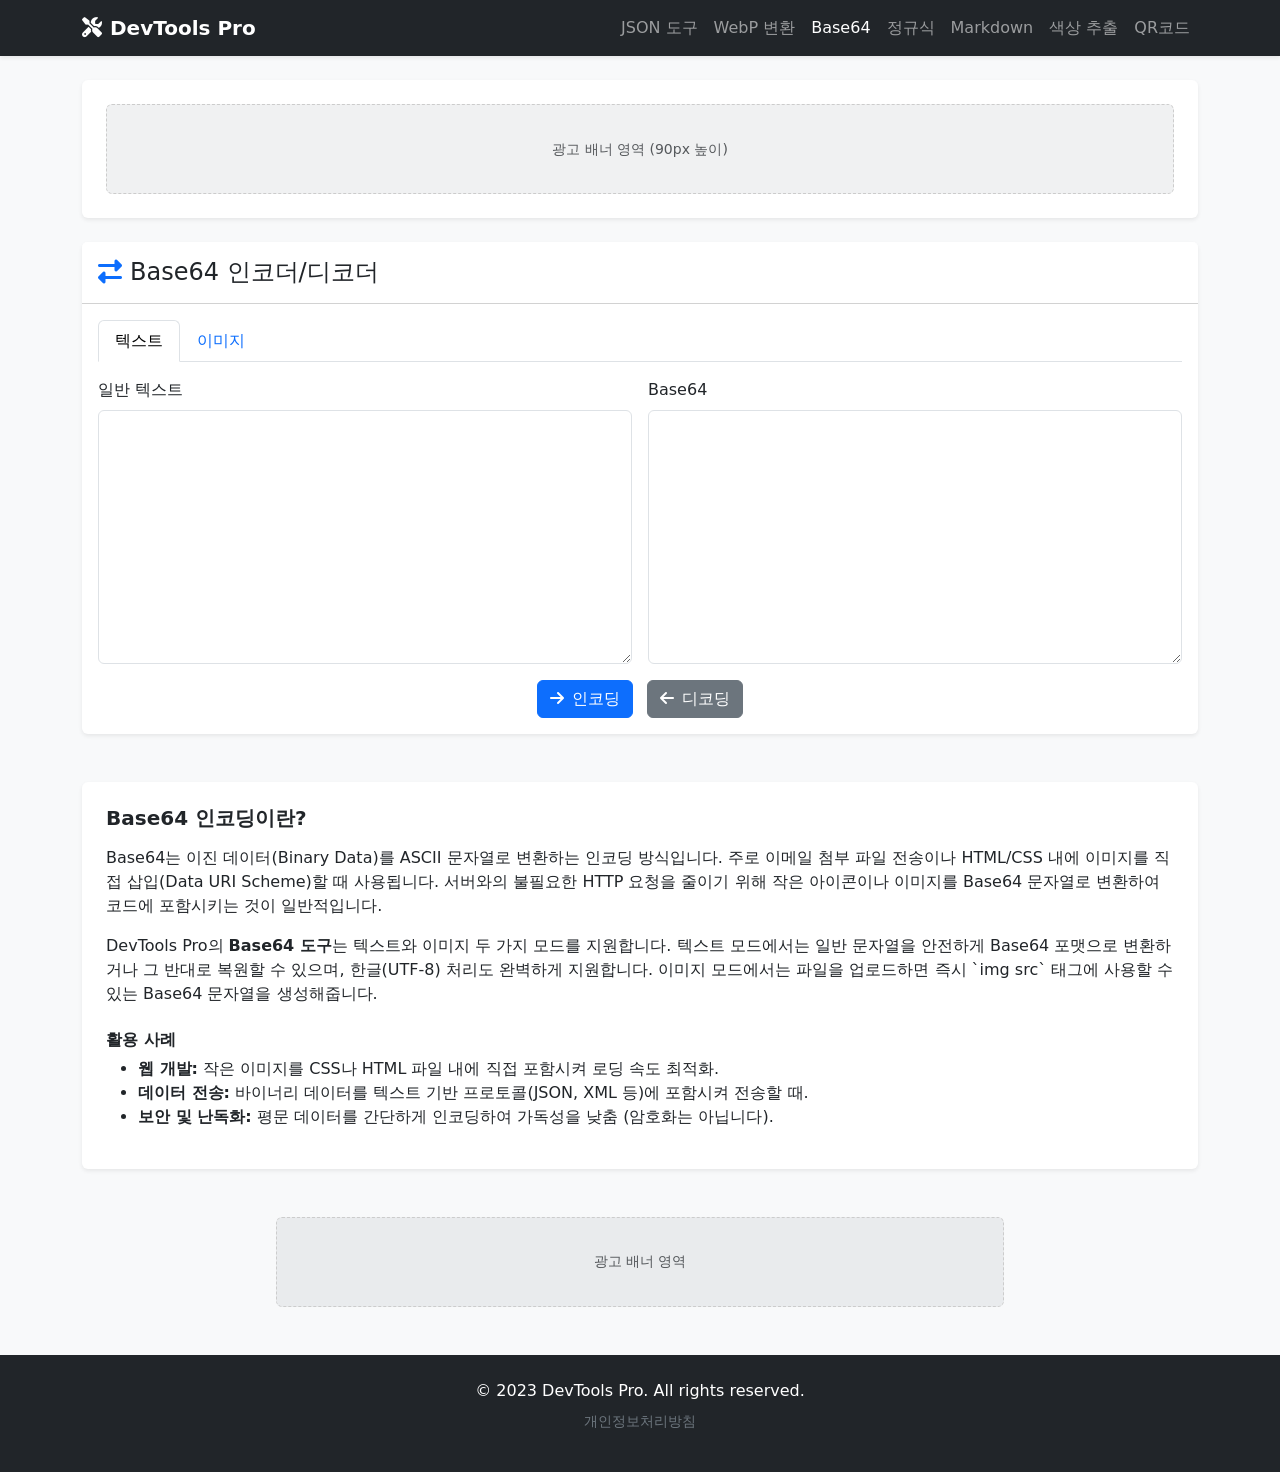
==== base64-encoder.html @ 3c312117 "refactor: restructure site to multi-page format for AdSense optimization" ====
<!DOCTYPE html>
<html lang="ko">
<head>
    <meta charset="UTF-8">
    <meta name="viewport" content="width=device-width, initial-scale=1.0">
    <title>Base64 인코더/디코더 | DevTools Pro</title>
    <meta name="description" content="텍스트와 이미지를 Base64로 인코딩하거나 디코딩하세요. 개발 및 데이터 전송을 위한 간편한 온라인 도구입니다.">
    <!-- Bootstrap 5 CSS -->
    <link href="https://cdn.jsdelivr.net/npm/bootstrap@5.3.0/dist/css/bootstrap.min.css" rel="stylesheet">
    <!-- Font Awesome -->
    <link href="https://cdnjs.cloudflare.com/ajax/libs/font-awesome/6.4.0/css/all.min.css" rel="stylesheet">
    <!-- Custom CSS -->
    <link href="css/style.css" rel="stylesheet">
</head>
<body class="bg-light">

    <!-- Navbar -->
    <nav class="navbar navbar-expand-lg navbar-dark bg-dark shadow-sm">
        <div class="container">
            <a class="navbar-brand fw-bold" href="index.html"><i class="fas fa-tools me-2"></i>DevTools Pro</a>
            <button class="navbar-toggler" type="button" data-bs-toggle="collapse" data-bs-target="#navbarNav">
                <span class="navbar-toggler-icon"></span>
            </button>
            <div class="collapse navbar-collapse" id="navbarNav">
                <ul class="navbar-nav ms-auto">
                    <li class="nav-item"><a class="nav-link" href="json-formatter.html">JSON 도구</a></li>
                    <li class="nav-item"><a class="nav-link" href="webp-converter.html">WebP 변환</a></li>
                    <li class="nav-item"><a class="nav-link active" href="base64-encoder.html">Base64</a></li>
                    <li class="nav-item"><a class="nav-link" href="regex-tester.html">정규식</a></li>
                    <li class="nav-item"><a class="nav-link" href="markdown-editor.html">Markdown</a></li>
                    <li class="nav-item"><a class="nav-link" href="color-extractor.html">색상 추출</a></li>
                    <li class="nav-item"><a class="nav-link" href="qrcode-generator.html">QR코드</a></li>
                </ul>
            </div>
        </div>
    </nav>

    <!-- AdSense Top Banner -->
    <div class="container mt-4 mb-4">
        <div class="card bg-white border-0 shadow-sm">
            <div class="card-body text-center p-4">
                <div class="adsense-placeholder bg-secondary bg-opacity-10 d-flex align-items-center justify-content-center text-muted rounded" style="height: 90px; border: 1px dashed #ccc;">
                    <span class="small">광고 배너 영역 (90px 높이)</span>
                </div>
            </div>
        </div>
    </div>

    <!-- Main Content -->
    <div class="container mb-5">
        <div class="card border-0 shadow-sm mb-5">
            <div class="card-header bg-white py-3">
                <h1 class="h4 mb-0"><i class="fas fa-exchange-alt me-2 text-primary"></i>Base64 인코더/디코더</h1>
            </div>
            <div class="card-body">
                <ul class="nav nav-tabs mb-3" id="base64Tab" role="tablist">
                    <li class="nav-item">
                        <button class="nav-link active" id="text-tab" data-bs-toggle="tab" data-bs-target="#base64-text" type="button" role="tab">텍스트</button>
                    </li>
                    <li class="nav-item">
                        <button class="nav-link" id="image-tab" data-bs-toggle="tab" data-bs-target="#base64-image" type="button" role="tab">이미지</button>
                    </li>
                </ul>
                <div class="tab-content">
                    <div class="tab-pane fade show active" id="base64-text" role="tabpanel">
                        <div class="row g-3">
                            <div class="col-md-6">
                                <label class="form-label">일반 텍스트</label>
                                <textarea id="base64TextInput" class="form-control code-font" rows="10"></textarea>
                            </div>
                            <div class="col-md-6">
                                <label class="form-label">Base64</label>
                                <textarea id="base64TextOutput" class="form-control code-font" rows="10"></textarea>
                            </div>
                        </div>
                        <div class="mt-3 text-center">
                            <button id="btnBase64Encode" class="btn btn-primary me-2"><i class="fas fa-arrow-right me-2"></i>인코딩</button>
                            <button id="btnBase64Decode" class="btn btn-secondary"><i class="fas fa-arrow-left me-2"></i>디코딩</button>
                        </div>
                    </div>
                    <div class="tab-pane fade" id="base64-image" role="tabpanel">
                        <div class="mb-3">
                            <label class="form-label">이미지 파일을 선택하세요</label>
                            <input type="file" id="base64ImgInput" accept="image/*" class="form-control">
                        </div>
                        <div class="mb-3">
                            <label class="form-label">Base64 문자열</label>
                            <textarea id="base64ImgOutput" class="form-control code-font" rows="8" readonly></textarea>
                        </div>
                        <div class="row">
                            <div class="col-md-12 text-center">
                                    <img id="base64ImgPreview" class="img-fluid border rounded" style="max-height: 200px; display: none;">
                            </div>
                        </div>
                    </div>
                </div>
            </div>
        </div>

        <!-- Detailed Description for SEO -->
        <div class="card border-0 shadow-sm">
            <div class="card-body p-4">
                <h2 class="h5 fw-bold mb-3">Base64 인코딩이란?</h2>
                <p>
                    Base64는 이진 데이터(Binary Data)를 ASCII 문자열로 변환하는 인코딩 방식입니다.
                    주로 이메일 첨부 파일 전송이나 HTML/CSS 내에 이미지를 직접 삽입(Data URI Scheme)할 때 사용됩니다.
                    서버와의 불필요한 HTTP 요청을 줄이기 위해 작은 아이콘이나 이미지를 Base64 문자열로 변환하여 코드에 포함시키는 것이 일반적입니다.
                </p>
                <p>
                    DevTools Pro의 <strong>Base64 도구</strong>는 텍스트와 이미지 두 가지 모드를 지원합니다.
                    텍스트 모드에서는 일반 문자열을 안전하게 Base64 포맷으로 변환하거나 그 반대로 복원할 수 있으며, 한글(UTF-8) 처리도 완벽하게 지원합니다.
                    이미지 모드에서는 파일을 업로드하면 즉시 `img src` 태그에 사용할 수 있는 Base64 문자열을 생성해줍니다.
                </p>
                <h3 class="h6 fw-bold mt-4">활용 사례</h3>
                <ul>
                    <li><strong>웹 개발:</strong> 작은 이미지를 CSS나 HTML 파일 내에 직접 포함시켜 로딩 속도 최적화.</li>
                    <li><strong>데이터 전송:</strong> 바이너리 데이터를 텍스트 기반 프로토콜(JSON, XML 등)에 포함시켜 전송할 때.</li>
                    <li><strong>보안 및 난독화:</strong> 평문 데이터를 간단하게 인코딩하여 가독성을 낮춤 (암호화는 아닙니다).</li>
                </ul>
            </div>
        </div>
    </div>

    <!-- AdSense Bottom Banner -->
    <div class="container mb-5">
        <div class="adsense-placeholder bg-secondary bg-opacity-10 d-flex align-items-center justify-content-center text-muted rounded mx-auto" style="max-width: 728px; height: 90px; border: 1px dashed #ccc;">
            <span class="small">광고 배너 영역</span>
        </div>
    </div>

    <footer class="bg-dark text-white py-4 mt-auto">
        <div class="container text-center">
            <p class="mb-2">&copy; 2023 DevTools Pro. All rights reserved.</p>
            <p class="small text-muted"><a href="privacy-policy.html" class="text-secondary text-decoration-none">개인정보처리방침</a></p>
        </div>
    </footer>

    <!-- Bootstrap JS Bundle -->
    <script src="https://cdn.jsdelivr.net/npm/bootstrap@5.3.0/dist/js/bootstrap.bundle.min.js"></script>
    <!-- Custom JS -->
    <script src="js/script.js"></script>
</body>
</html>
---- css/style.css ----
.transition-card {
    transition: transform 0.3s ease, box-shadow 0.3s ease;
}

.transition-card:hover {
    transform: translateY(-5px);
    box-shadow: 0 .5rem 1rem rgba(0,0,0,.15)!important;
}

.hover-card .card-title {
    transition: color 0.3s ease;
}

.hover-card:hover .card-title {
    color: var(--primary-color) !important;
}
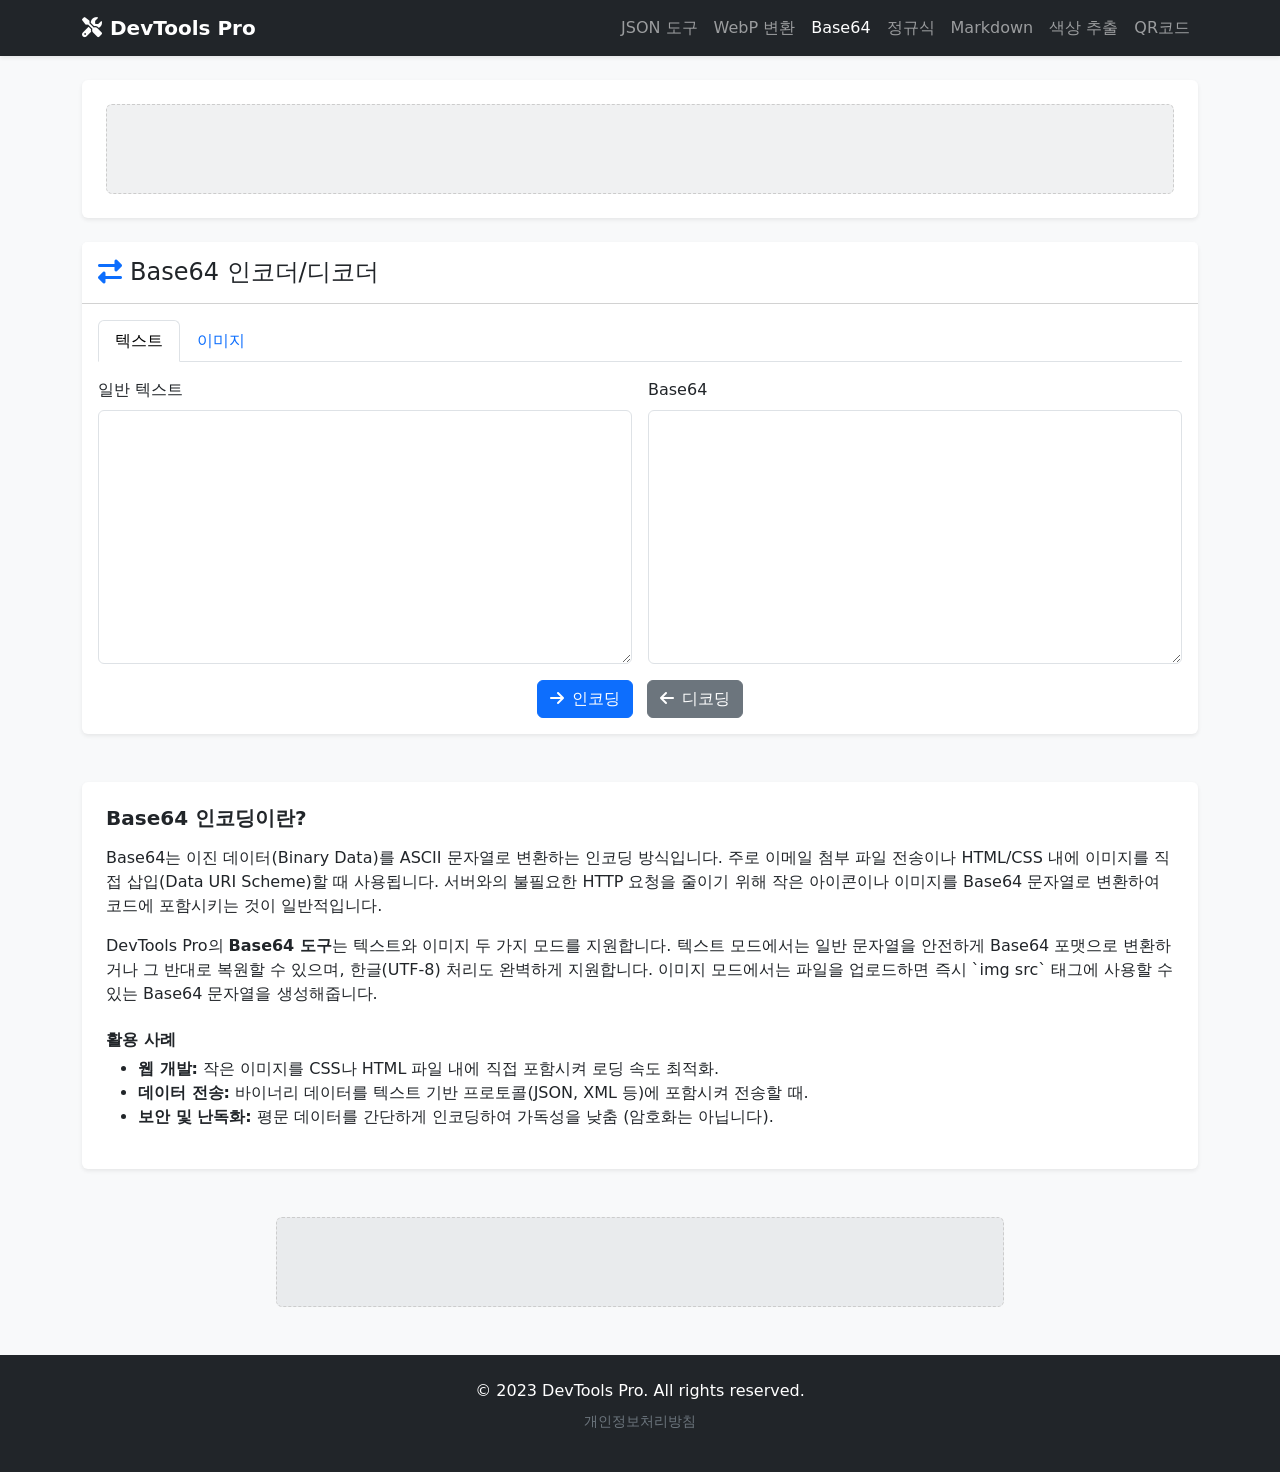
==== commit 8c9f5f0a: "배너너" ====
--- a/base64-encoder.html
+++ b/base64-encoder.html
@@ -11,6 +11,8 @@
     <link href="https://cdnjs.cloudflare.com/ajax/libs/font-awesome/6.4.0/css/all.min.css" rel="stylesheet">
     <!-- Custom CSS -->
     <link href="css/style.css" rel="stylesheet">
+    <script async src="https://pagead2.googlesyndication.com/pagead/js/adsbygoogle.js?client=ca-pub-4327767312074157"
+     crossorigin="anonymous"></script>
 </head>
 <body class="bg-light">
 
@@ -40,7 +42,18 @@
         <div class="card bg-white border-0 shadow-sm">
             <div class="card-body text-center p-4">
                 <div class="adsense-placeholder bg-secondary bg-opacity-10 d-flex align-items-center justify-content-center text-muted rounded" style="height: 90px; border: 1px dashed #ccc;">
-                    <span class="small">광고 배너 영역 (90px 높이)</span>
+                    <script async src="https://pagead2.googlesyndication.com/pagead/js/adsbygoogle.js?client=ca-pub-4327767312074157"
+                        crossorigin="anonymous"></script>
+                    <!-- 유틸리티사이 -->
+                    <ins class="adsbygoogle"
+                        style="display:block"
+                        data-ad-client="ca-pub-4327767312074157"
+                        data-ad-slot="2603715598"
+                        data-ad-format="auto"
+                        data-full-width-responsive="true"></ins>
+                    <script>
+                        (adsbygoogle = window.adsbygoogle || []).push({});
+                    </script>
                 </div>
             </div>
         </div>
@@ -124,7 +137,18 @@
     <!-- AdSense Bottom Banner -->
     <div class="container mb-5">
         <div class="adsense-placeholder bg-secondary bg-opacity-10 d-flex align-items-center justify-content-center text-muted rounded mx-auto" style="max-width: 728px; height: 90px; border: 1px dashed #ccc;">
-            <span class="small">광고 배너 영역</span>
+            <script async src="https://pagead2.googlesyndication.com/pagead/js/adsbygoogle.js?client=ca-pub-4327767312074157"
+                crossorigin="anonymous"></script>
+            <!-- 유틸리티사이 -->
+            <ins class="adsbygoogle"
+                style="display:block"
+                data-ad-client="ca-pub-4327767312074157"
+                data-ad-slot="2603715598"
+                data-ad-format="auto"
+                data-full-width-responsive="true"></ins>
+            <script>
+                (adsbygoogle = window.adsbygoogle || []).push({});
+            </script>
         </div>
     </div>
 
